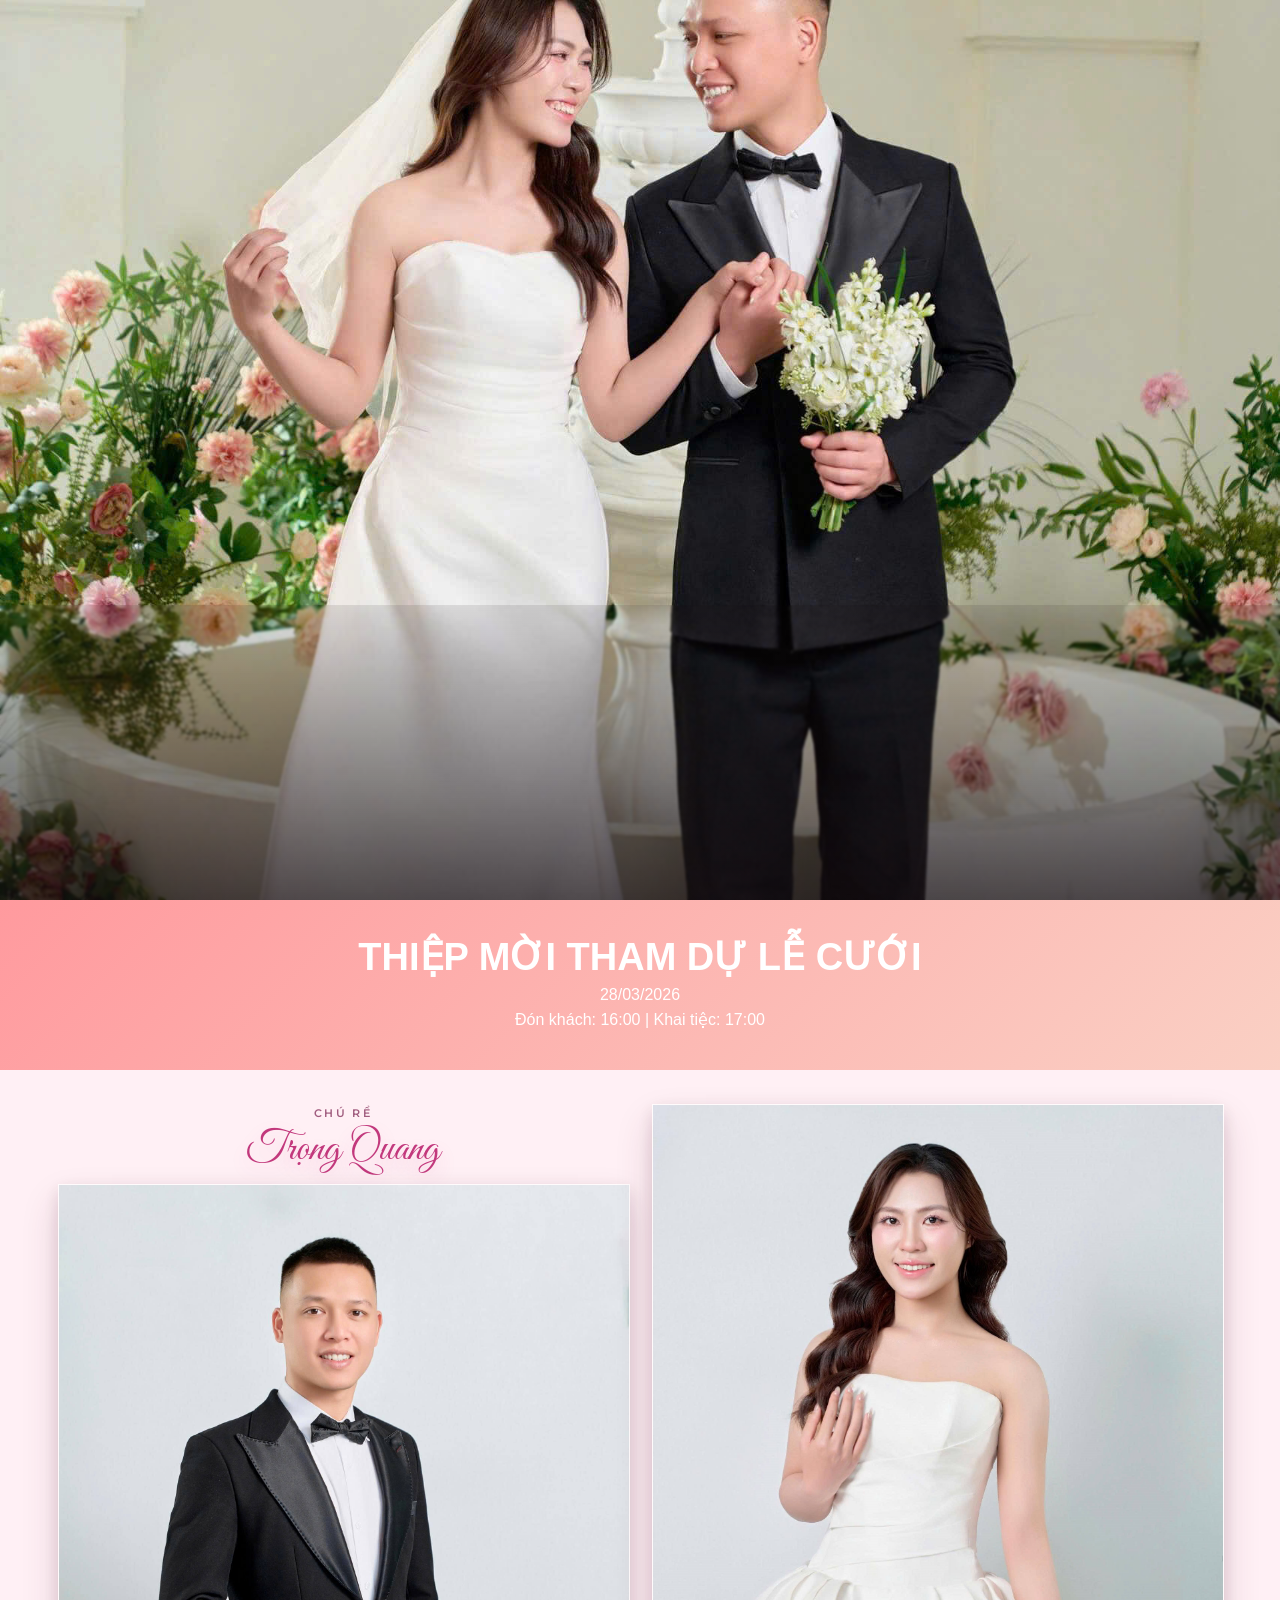
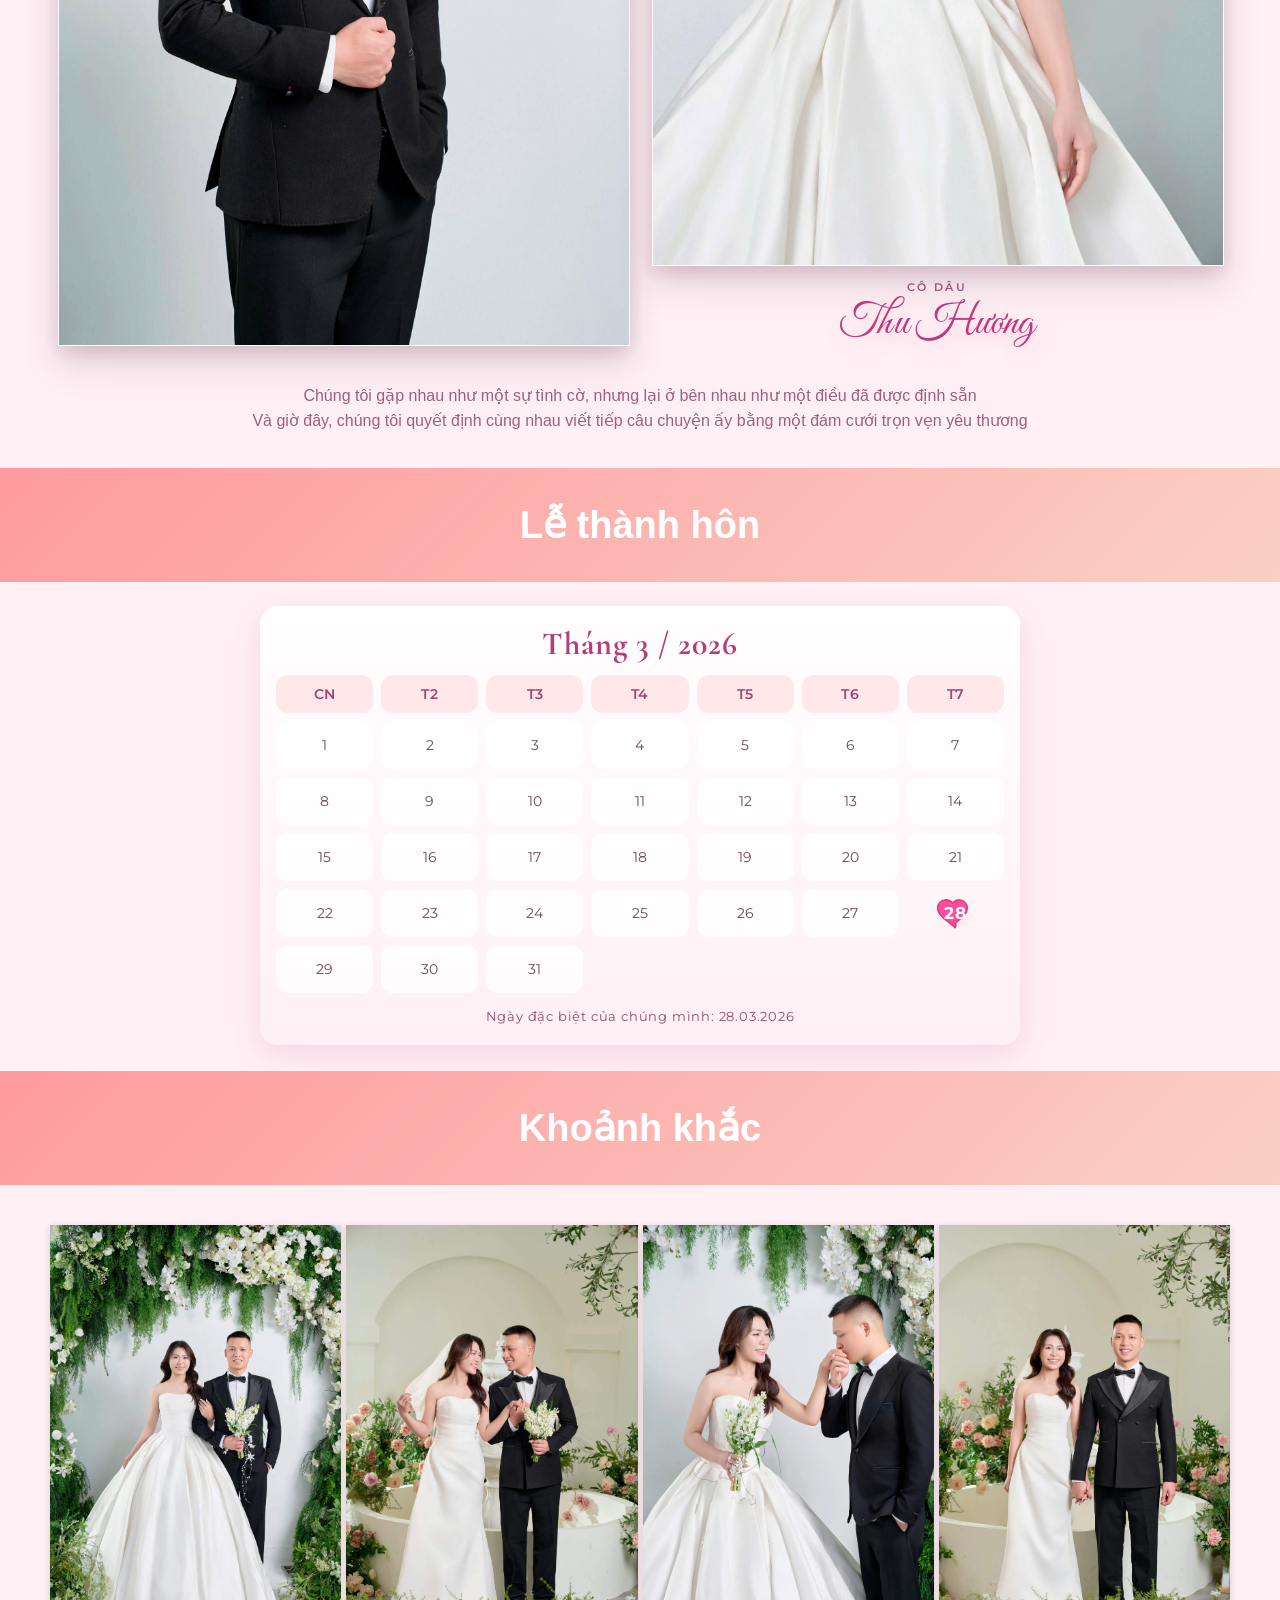
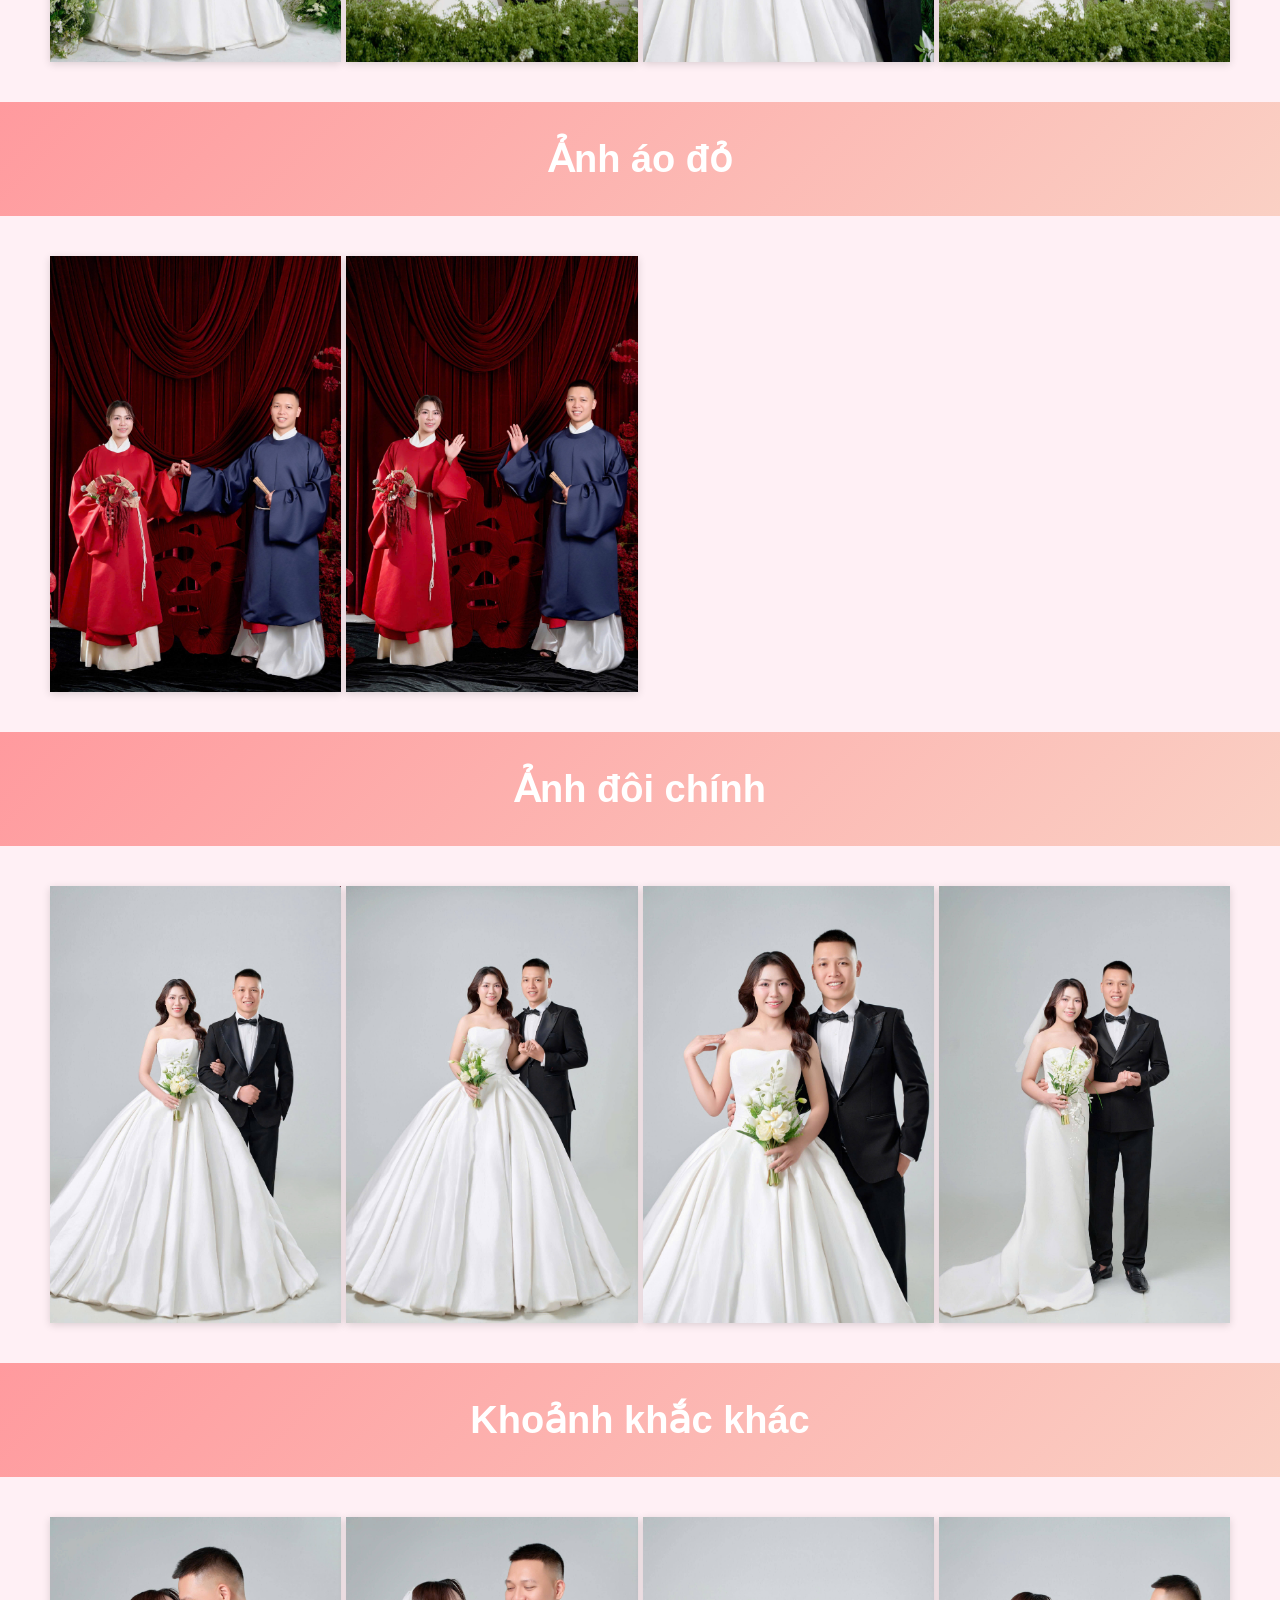
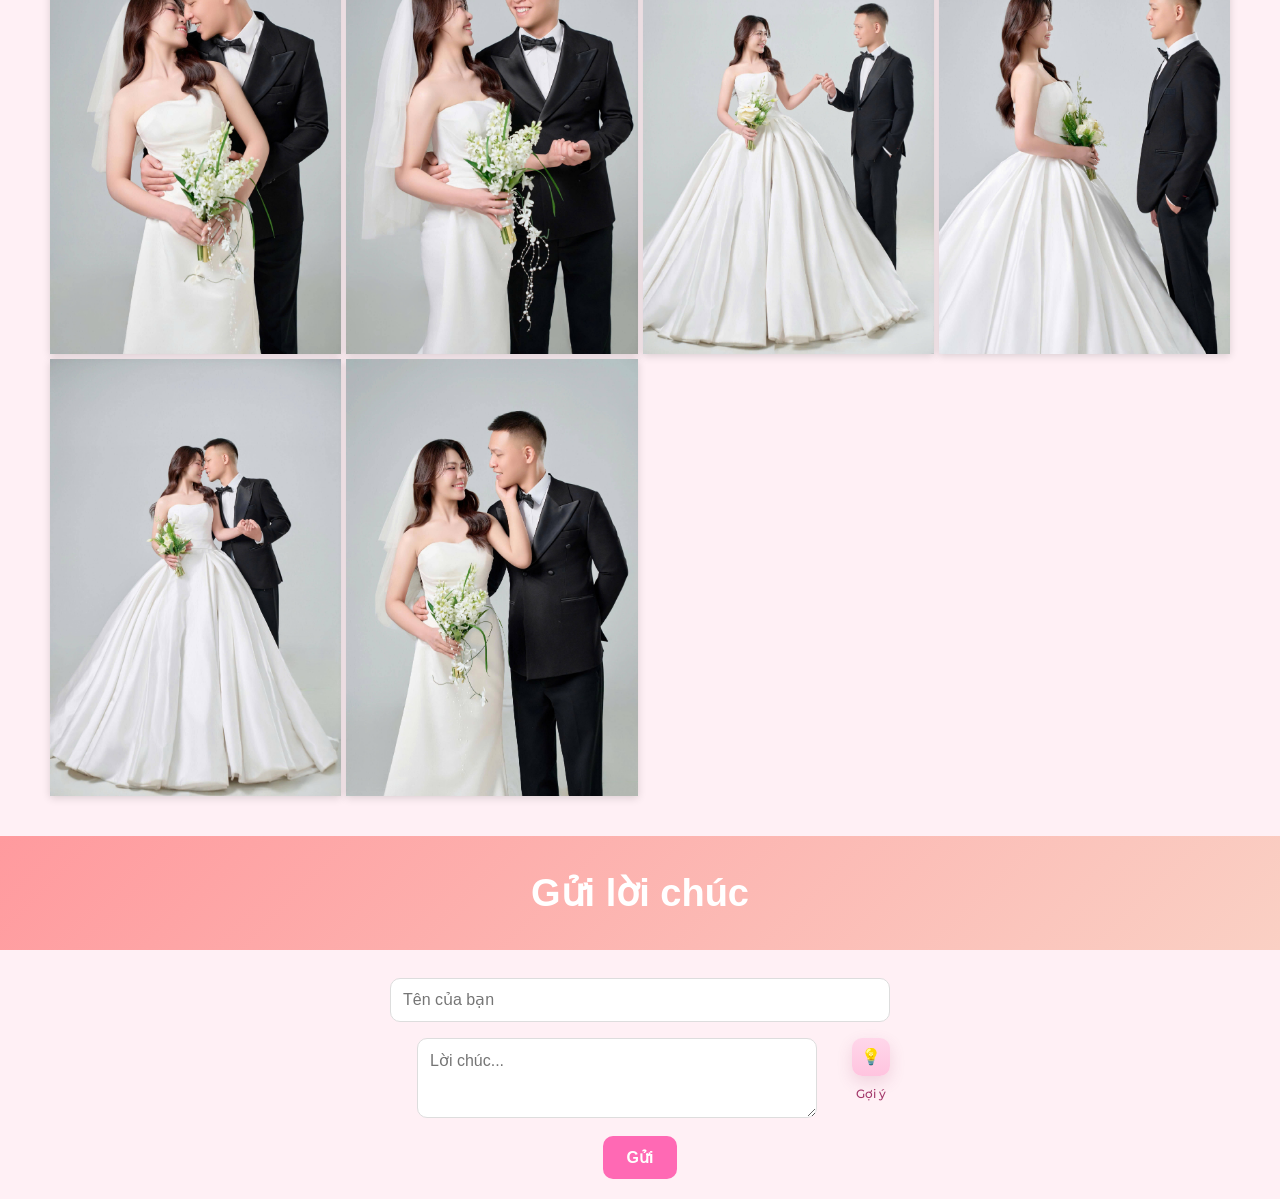
==== main.html @ e59d85f6 "Add files via upload" ====
<!DOCTYPE html>
<html lang="vi">
<head>
<meta charset="UTF-8">
<meta name="viewport" content="width=device-width, initial-scale=1.0">
<title>Thiệp cưới Quang & Hương 💖</title>

<style>
@import url('https://fonts.googleapis.com/css2?family=Cormorant+Garamond:wght@400;600;700&family=Great+Vibes&family=Montserrat:wght@500;600&display=swap');

body {
  margin: 0;
  font-family: 'Arial', sans-serif;
  background: #fff0f5;
  text-align: center;
  color: #333;
  padding: 0;
  overflow-x: hidden;
}

/* MỞ THIỆP */
#cover {
  position: fixed;
  inset: 0;
  z-index: 999;
  cursor: pointer;
  overflow: hidden;
}

#cover .left,
#cover .right {
  position: absolute;
  top: 0;
  bottom: 0;
  width: 50%;
  background: linear-gradient(160deg, #ff9a9e, #fad0c4);
  transition: transform 1s cubic-bezier(0.77, 0, 0.18, 1);
  overflow: hidden;
}

#cover .left  { left: 0; }
#cover .right { right: 0; }

#cover.split .left  { transform: translateX(-100%); }
#cover.split .right { transform: translateX(100%); }

#cover .xi-char {
  position: absolute;
  top: 50%;
  font-size: clamp(10rem, 28vw, 20rem);
  font-family: 'Cormorant Garamond', serif;
  line-height: 1;
  color: #f0c040;
  text-shadow:
    0 0 40px rgba(240, 180, 40, 0.5),
    0 2px 12px rgba(0, 0, 0, 0.4);
}

/* Left panel: show left half of 囍 */
#cover .left .xi-char {
  left: 100%;
  transform: translate(-50%, -50%);
}

/* Right panel: show right half of 囍 */
#cover .right .xi-char {
  right: 100%;
  transform: translate(50%, -50%);
}

#cover .cover-hint {
  position: absolute;
  bottom: 72px;
  left: 50%;
  transform: translateX(-50%);
  z-index: 2;
  font-family: 'Montserrat', sans-serif;
  font-size: 0.78rem;
  letter-spacing: 3.5px;
  text-transform: uppercase;
  color: rgba(255, 220, 170, 0.8);
  white-space: nowrap;
  pointer-events: none;
}

.hero {
  padding: 30px 15px;
  background: linear-gradient(135deg, #ff9a9e, #fad0c4);
  color: white;
  margin: 0;
  box-sizing: border-box;
  width: 100%;
}

h1 { 
  font-size: 38px; 
  margin: 5px 0;
  padding: 0;
}

h2 {
  font-size: 22px;
  margin: 8px 0;
  padding: 0;
}

p {
  font-size: 16px;
  margin: 3px 0;
  line-height: 1.4;
  padding: 0;
}

.info {
  background: white;
  margin: 0;
  padding: 15px;
  border-radius: 12px;
  box-shadow: 0 2px 8px rgba(0,0,0,0.1);
  box-sizing: border-box;
}

.family {
  display: flex;
  gap: 20px;
  justify-content: center;
  flex-wrap: wrap;
  margin: 0 auto;
  padding: 20px;
  box-sizing: border-box;
  width: 100%;
}

.family .info {
  width: 380px;
  margin: 0;
}

.family .info:first-child {
  background: #e6f0ff;
}

.family .info:last-child {
  background: #ffe6f0;
}

.gallery {
  display: flex;
  flex-wrap: wrap;
  justify-content: center;
  gap: 5px;
  padding: 5px;
  margin: 0 auto;
  box-sizing: border-box;
  width: 100%;
}

.gallery-section {
  width: 100%;
  margin: 30px auto;
  padding: 10px;
  box-sizing: border-box;
  max-width: 1200px;
}

.gallery-section h3 {
  font-size: 20px;
  color: #d946a6;
  margin-bottom: 15px;
}

.gallery-section .gallery {
  display: grid;
  grid-template-columns: repeat(4, 1fr);
  gap: 5px;
  margin: 0;
  padding: 0;
}

.gallery img {
  width: 100%;
  height: auto;
  border-radius: 0;
  box-shadow: 0 2px 8px rgba(0,0,0,0.15);
  transition: transform 0.3s;
  object-fit: cover;
}


.gallery img:hover {
  transform: scale(1.00);
}

.single-portrait {
  display: grid;
  grid-template-columns: repeat(2, minmax(0, 1fr));
  gap: 24px;
  align-items: stretch;
  max-width: 1200px;
  margin: 30px auto 18px;
  padding: 4px 18px 14px;
}

.portrait-item {
  display: flex;
  flex-direction: column;
  gap: 12px;
}

.single-portrait.portrait-ready .portrait-item {
  opacity: 0;
  animation: none;
}

.single-portrait.portrait-ready .groom-item {
  transform: translateX(-34vw) translateY(10px) scale(0.985);
}

.single-portrait.portrait-ready .bride-item {
  transform: translateX(34vw) translateY(10px) scale(0.985);
}

.single-portrait.portrait-ready.portrait-inview .portrait-item {
  animation: portraitReveal 2s cubic-bezier(0.2, 0.9, 0.2, 1) forwards;
}

.single-portrait.portrait-ready.portrait-inview .groom-item {
  animation-delay: 0.4s;
}

.single-portrait.portrait-ready.portrait-inview .bride-item {
  animation-delay: 0.75s;
}

.single-portrait .portrait-item img {
  width: 100%;
  aspect-ratio: 3 / 4;
  object-fit: cover;
  display: block;
  border-radius: 0;
  border: 1px solid rgba(255, 255, 255, 0.74);
  box-shadow:
    0 18px 35px rgba(84, 34, 58, 0.16),
    0 6px 16px rgba(84, 34, 58, 0.14),
    inset 0 -24px 40px rgba(14, 8, 11, 0.09);
  transition: transform 0.55s ease, box-shadow 0.55s ease, filter 0.55s ease;
  filter: saturate(1.02) contrast(1.01);
}

.single-portrait .portrait-item:hover img {
  transform: translateY(-4px);
  box-shadow:
    0 24px 42px rgba(84, 34, 58, 0.2),
    0 10px 20px rgba(84, 34, 58, 0.16),
    inset 0 -24px 40px rgba(14, 8, 11, 0.08);
  filter: saturate(1.05) contrast(1.02);
}

/* .single-portrait img {
  border-radius: 14px;
  border: 1px solid rgba(255, 255, 255, 0.58);
  box-shadow:
    0 10px 26px rgba(0, 0, 0, 0.22),
    0 2px 8px rgba(0, 0, 0, 0.14),
    inset 0 -38px 54px rgba(0, 0, 0, 0.16),
    inset 0 20px 30px rgba(255, 255, 255, 0.08);
} */

.groom-item img {
  margin: 0;
}

.bride-item img {
  margin: 0;
}

.portrait-note {
  background: transparent;
  border: none;
  border-radius: 0;
  box-shadow: none;
  padding: 2px 0 0;
  display: flex;
  flex-direction: column;
  align-items: center;
  gap: 4px;
  width: 100%;
}

.groom-item .portrait-note {
  margin: 0;
}

.bride-item .portrait-note {
  margin: 0;
}

.portrait-note .role {
  font-family: 'Montserrat', sans-serif;
  font-size: 11px;
  letter-spacing: 2.4px;
  font-weight: 600;
  color: #a15d7f;
}

.portrait-note .name {
  font-family: 'Great Vibes', cursive;
  font-size: 42px;
  line-height: 1.05;
  color: #c2387c;
  text-shadow: 0 8px 20px rgba(194, 56, 124, 0.2);
  margin-top: 4px;
}

@keyframes portraitReveal {
  from {
    opacity: 0;
    transform: translateX(var(--from-x, 0)) translateY(10px) scale(0.985);
  }
  to {
    opacity: 1;
    transform: translateX(0) translateY(0) scale(1);
  }
}

.single-portrait .groom-item {
  --from-x: -46vw;
}

.single-portrait .bride-item {
  --from-x: 46vw;
}

@media (prefers-reduced-motion: reduce) {
  .portrait-item {
    opacity: 1;
    transform: none;
    animation: none;
  }

  .single-portrait .portrait-item img {
    transition: none;
  }

  .single-portrait .portrait-item:hover img {
    transform: none;
  }
}

input, textarea {
  width: 80%;
  max-width: 500px;
  padding: 12px;
  margin: 8px auto;
  border-radius: 10px;
  border: 1px solid #ddd;
  font-size: 16px;
  font-family: Arial;
  box-sizing: border-box;
}

textarea {
  min-height: 80px;
  resize: vertical;
}

button {
  padding: 12px 24px;
  background: hotpink;
  color: white;
  border: none;
  border-radius: 10px;
  cursor: pointer;
  font-size: 16px;
  font-weight: bold;
  transition: background 0.3s;
  margin-top: 10px;
}

button:hover {
  background: #ff1493;
}

.comment {
  background: white;
  margin: 10px auto;
  padding: 15px;
  width: 85%;
  max-width: 500px;
  border-radius: 10px;
  text-align: left;
  box-shadow: 0 2px 5px rgba(0,0,0,0.1);
  box-sizing: border-box;
}

/* NÚT NHẠC */
.music-btn {
  position: fixed;
  bottom: 20px;
  right: 20px;
  background: hotpink;
  color: white;
  padding: 12px;
  border-radius: 50%;
  cursor: pointer;
  font-size: 20px;
  box-shadow: 0 2px 8px rgba(0,0,0,0.2);
  transition: transform 0.3s;
}

.music-btn:active {
  transform: scale(0.95);
}

/* Effects moved to effects.css */
/* Breakpoints moved to responsive.css */


/* LIGHTBOX */
#lightbox {
  position: fixed;
  top: 0;
  left: 0;
  width: 100%;
  height: 100%;
  background: rgba(255, 255, 255, 0.1);
  backdrop-filter: blur(4px);
  display: none;
  justify-content: center;
  align-items: center;
  z-index: 1000;
  opacity: 0;
  transition: opacity 0.3s ease;
}

#lightbox.active {
  display: flex;
  opacity: 1;
}

#lightbox img {
  max-width: 90%;
  max-height: 90%;
  object-fit: contain;
  border-radius: 10px;
  touch-action: manipulation;
  cursor: grab;
  animation: zoomIn 0.3s ease;
}

#lightbox img:active {
  cursor: grabbing;
}

#lightbox.closing img {
  animation: zoomOut 0.3s ease;
}

@keyframes zoomIn {
  from {
    transform: scale(0.8);
    opacity: 0;
  }
  to {
    transform: scale(1);
    opacity: 1;
  }
}

@keyframes zoomOut {
  from {
    transform: scale(1);
    opacity: 1;
  }
  to {
    transform: scale(0.8);
    opacity: 0;
  }
}

/* FIRST IMAGE */
.first-image-section {
  width: 100%;
  padding: 0;
  background: white;
  display: flex;
  justify-content: center;
  align-items: center;
  box-sizing: border-box;
  height: 100vh;
  overflow: hidden;
  position: relative;
}

.first-image-section img {
  width: 100%;
  height: 100%;
  object-fit: cover;
  border-radius: 0;
  box-shadow: none;
  cursor: pointer;
}

.first-image-overlay {
  position: absolute;
  bottom: 0;
  left: 0;
  right: 0;
  background: linear-gradient(to top, rgba(20, 12, 16, 0.72), rgba(20, 12, 16, 0.1));
  color: #fff;
  padding: 34px 20px 28px;
  text-align: center;
  backdrop-filter: blur(1px);
}

.first-image-overlay::before {
  content: "";
  display: block;
  width: 70px;
  height: 1px;
  margin: 0 auto 12px;
  background: rgba(255, 255, 255, 0.55);
  opacity: 0;
  transform: translateY(18px);
}

.first-image-overlay .main-text {
  font-family: 'Cormorant Garamond', serif;
  font-size: 56px;
  font-weight: 700;
  letter-spacing: 5px;
  text-transform: uppercase;
  margin: 0;
  line-height: 1.05;
  text-shadow: 0 4px 18px rgba(0, 0, 0, 0.45);
  opacity: 0;
  transform: translateY(24px);
}

.first-image-overlay .couple-name {
  font-family: 'Great Vibes', cursive;
  font-size: 46px;
  margin: 12px 0 6px;
  font-weight: 400;
  letter-spacing: 1px;
  text-shadow: 0 4px 16px rgba(0, 0, 0, 0.45);
  opacity: 0;
  transform: translateY(24px);
}

.first-image-overlay .wedding-date {
  font-family: 'Montserrat', sans-serif;
  font-size: 14px;
  letter-spacing: 3px;
  margin: 4px 0 0;
  font-weight: 600;
  opacity: 0;
  transform: translateY(20px);
}

.first-image-section.intro-animate .first-image-overlay::before {
  animation: fadeUp 1.2s ease-out forwards;
  animation-delay: 0.2s;
}

.first-image-section.intro-animate .first-image-overlay .main-text {
  animation: fadeUp 1.4s ease-out forwards;
  animation-delay: 0.35s;
}

.first-image-section.intro-animate .first-image-overlay .couple-name {
  animation: fadeUp 1.5s ease-out forwards;
  animation-delay: 0.65s;
}

.first-image-section.intro-animate .first-image-overlay .wedding-date {
  animation: fadeUp 1.6s ease-out forwards;
  animation-delay: 0.95s;
}

@keyframes fadeUp {
  from {
    opacity: 0;
    transform: translateY(48px);
  }
  to {
    opacity: 1;
    transform: translateY(0);
  }
}

/* Gợi ý lời chúc nhỏ gọn, tinh tế */
#suggested-wishes {
  position: relative;
  display: flex;
  flex-wrap: nowrap;
  gap: 7px;
  overflow-x: auto;
  overflow-y: hidden;
  max-width: 100%;
  padding: 2px 0 6px 0;
  margin-bottom: 7px;
  scrollbar-width: thin;
  scrollbar-color: #ffd1e6 #fff0f5;
  touch-action: pan-x;
}
#suggested-wishes::-webkit-scrollbar {
  height: 5px;
}
#suggested-wishes::-webkit-scrollbar-thumb {
  background: #ffd1e6;
  border-radius: 8px;
}
.wish-suggestion {
  background: #ffe6f3;
  color: #b43e78;
  border: none;
  border-radius: 18px;
  padding: 5px 14px;
  font-size: 13px;
  font-family: 'Montserrat', sans-serif;
  cursor: pointer;
  transition: background 0.18s, color 0.18s, box-shadow 0.18s;
  box-shadow: 0 1px 4px rgba(194, 56, 124, 0.06);
  white-space: nowrap;
  outline: none;
}
.wish-suggestion:hover, .wish-suggestion:focus {
  background: #ffd1e6;
  color: #a12d6b;
  box-shadow: 0 2px 8px rgba(194, 56, 124, 0.13);
}

#suggested-wishes.fade-left::before,
#suggested-wishes.fade-right::after {
  content: '';
  position: absolute;
  top: 0; bottom: 0;
  width: 22px;
  pointer-events: none;
  z-index: 2;
}
#suggested-wishes.fade-left::before {
  left: 0;
  background: linear-gradient(to right, #fff0f5 85%, transparent);
  display: block;
}
#suggested-wishes.fade-right::after {
  right: 0;
  background: linear-gradient(to left, #fff0f5 85%, transparent);
  display: block;
}

/* Nút gợi ý + dropdown tinh tế */
.suggest-row {
  position: relative;
  display: flex;
  align-items: stretch;
  gap: 8px;
  width: 80%;
  max-width: 500px;
  overflow: visible;
  z-index: 20;
}

.suggest-row .suggest-btn-wrapper {
  display: flex;
  flex-direction: column;
  align-items: center;
  justify-content: flex-start;
  gap: 2px; /* Reduce gap between button and label */
}

.suggest-row .suggest-btn {
  width: 38px;
  min-width: 38px;
  min-height: 38px;
  margin: 8px 0;
  padding: 0;
  border-radius: 10px;
  font-size: 16px;
  font-weight: 600;
  line-height: 1;
  background: linear-gradient(180deg, #ffd7ea, #ffc4df);
  color: #a3376a;
  box-shadow: 0 6px 16px rgba(163, 55, 106, 0.16);
}

.suggest-row .suggest-btn:hover {
  background: linear-gradient(180deg, #ffd0e6, #ffb9d8);
  color: #8f2d5b;
}

.suggest-row .suggest-label {
  font-size: 12px;
  color: #a3376a;
  font-family: 'Montserrat', sans-serif;
  font-weight: 500;
  text-align: center;
}

.suggest-dropdown {
  position: absolute;
  top: auto;
  bottom: calc(100% + 8px);
  right: 0;
  width: min(330px, 100%);
  max-height: 230px;
  overflow-y: auto;
  padding: 8px;
  border-radius: 14px;
  border: 1px solid #ffd3e7;
  background: rgba(255, 246, 251, 0.97);
  box-shadow: 0 18px 35px rgba(87, 20, 52, 0.16);
  backdrop-filter: blur(8px);
  display: none;
  z-index: 1400;
  transform-origin: bottom right;
}

.suggest-dropdown.open {
  display: grid;
  gap: 6px;
}

.suggest-dropdown-item {
  width: 100%;
  text-align: left;
  border: 0;
  margin: 0;
  padding: 9px 11px;
  border-radius: 10px;
  background: #fff;
  color: #94325f;
  font-size: 13px;
  font-family: 'Montserrat', sans-serif;
  font-weight: 500;
  cursor: pointer;
  transition: background 0.18s ease, transform 0.18s ease, color 0.18s ease;
}

.suggest-dropdown-item:hover,
.suggest-dropdown-item:focus {
  background: #ffe8f3;
  color: #7f2850;
  transform: translateY(-1px);
}

@media (max-width: 768px) {
  .suggest-row {
    width: 95%;
    max-width: 100%;
  }

  .suggest-row .suggest-btn {
    width: 36px;
    min-width: 36px;
    height: 36px;
    margin-top: 8px;
  }

  .suggest-dropdown {
    width: min(300px, 100%);
    right: 0;
  }
}

</style>
<link rel="stylesheet" href="effects.css">
<link rel="stylesheet" href="responsive.css">
<link rel="stylesheet" href="calendar.css">
</head>

<body>

<!-- LIGHTBOX -->
<div id="lightbox">
  <img id="lightboxImg" src="" alt="Ảnh phóng to">
</div>



<!-- NHẠC -->
<!-- <audio id="music" loop>
  <source src="music.mp3">
</audio>

<div class="music-btn" onclick="toggleMusic()">🎵</div> -->

<!-- FIRST IMAGE -->
<div class="first-image-section">
  <img src="images/first_image.jpg" alt="Ảnh đầu tiên" onclick="openLightboxFromFirstImage(event)">

  <div class="first-image-overlay">
    <p class="main-text">WE GET<br>MARRIED</p>
    <p class="couple-name">Trọng Quang & Thu Hương</p>
    <p class="wedding-date">28.3.2026</p>
  </div>
</div>
<div class="hero">
  <h1>THIỆP MỜI THAM DỰ LỄ CƯỚI</h1>
  <p>28/03/2026</p>
  <p>Đón khách: 16:00 | Khai tiệc: 17:00</p>
  <h2 id="countdown"></h2>
</div>


<div class="gallery single-portrait">
  <div class="portrait-item groom-item">
    <div class="portrait-note">
      <span class="role">CHÚ RỂ</span>
      <span class="name">Trọng Quang</span>
    </div>
    <img src="images/single_male.jpg" alt="Chú rể Trọng Quang">
  </div>
  <div class="portrait-item bride-item">
    <img src="images/single_female.jpg" alt="Cô dâu Thu Hương">
    <div class="portrait-note">
      <span class="role">CÔ DÂU</span>
      <span class="name">Thu Hương</span>
    </div>
  </div>
  <div class="text-block" style="grid-column: 1 / -1; margin-top: 12px; font-size: 20px; color: #a15d7f;">
    <p>Chúng tôi gặp nhau như một sự tình cờ, nhưng lại ở bên nhau như một điều đã được định sẵn</p>
    <p>Và giờ đây, chúng tôi quyết định cùng nhau viết tiếp câu chuyện ấy bằng một đám cưới trọn vẹn yêu thương</p>
  </div>
</div>


<!-- <div class="family">
  <div class="info">
    <h2>👨‍👩‍👦 Nhà Trai</h2>
    <p><b>Chú rể:</b> Chu Trọng Quang</p>
    <p><b>Bố mẹ:</b> Chu Trọng Tuyển - Phạm Thị Thúy</p>
    <p>📍 Nhà 21 ngõ 105, TDP Đình Cả, P. Vân Hà, Bắc Ninh</p>
  </div>

  <div class="info">
    <h2>👰 Nhà Gái</h2>
    <p><b>Cô dâu:</b> Chu Thị Thu Hương</p>
    <p><b>Bố mẹ:</b> Chu Thúc Long - Chu Thị Hà</p>
    <p>📍 Số 04, TDP Kẻ, P. Vân Hà, Bắc Ninh</p>
  </div>
</div> -->

<div class="hero">
  <h1>Lễ thành hôn</h1>
</div>

<div id="calendar-container"></div>


<div class="hero">
  <h1>Khoảnh khắc</h1>
</div>


<div class="gallery-section">
  <div class="gallery">
    <img src="images/combo_2_couple_1.jpg">
    <img src="images/combo_2_couple_2.jpg">
    <img src="images/combo_2_couple_3.jpg">
    <img src="images/combo_2_couple_4.jpg">
  </div>
</div>

<div class="hero">
  <h1>Ảnh áo đỏ</h1>
</div>

<div class="gallery-section">
  <div class="gallery">
    <img src="images/red_couple_1.jpg">
    <img src="images/red_couple_2.jpg">
  </div>
</div>

<div class="hero">
  <h1>Ảnh đôi chính</h1>
</div>

<div class="gallery-section">
  <div class="gallery">
    <img src="images/couple_1.jpg">
    <img src="images/couple_2.jpg">
    <img src="images/photo_1.jpg">
    <img src="images/photo_15.jpg">
  </div>
</div>

<div class="hero">
  <h1>Khoảnh khắc khác</h1>
</div>

<div class="gallery-section">
  <div class="gallery">
    <img src="images/photo_5.jpg">
    <img src="images/photo_6.jpg">
    <img src="images/photo_8.jpg">
    <img src="images/photo_9.jpg">
    <img src="images/photo_11.jpg">
    <img src="images/photo_13.jpg">
    
  </div>
</div>

<div class="hero">
  <h1>Gửi lời chúc</h1>
</div>

<div style="display: flex; flex-direction: column; align-items: center; padding: 20px; box-sizing: border-box; width: 100%;">
  <input id="name" placeholder="Tên của bạn" style="display: block;">
  <div class="suggest-row">
    <textarea id="msg" placeholder="Lời chúc..."></textarea>
    <div class="suggest-btn-wrapper">
      <button type="button" id="open-wish-dropdown" class="suggest-btn" title="Gợi ý lời chúc">💡</button>
      <span class="suggest-label">Gợi ý</span>
    </div>
    <div id="wish-dropdown-list" class="suggest-dropdown">
      <button class="suggest-dropdown-item" data-msg="Chúc hai bạn luôn yêu thương, thấu hiểu và đồng hành cùng nhau đến trọn đời.">
        Chúc hai bạn luôn yêu thương, thấu hiểu và đồng hành cùng nhau đến trọn đời.
      </button>

      <button class="suggest-dropdown-item" data-msg="Chúc tình yêu của hai bạn luôn ngọt ngào, dù thời gian trôi qua vẫn không phai nhạt.">
        Chúc tình yêu của hai bạn luôn ngọt ngào, dù thời gian trôi qua vẫn không phai nhạt.
      </button>

      <button class="suggest-dropdown-item" data-msg="Chúc hai bạn luôn nắm tay nhau qua mọi thử thách, cùng nhau xây dựng một mái ấm hạnh phúc.">
        Chúc hai bạn luôn nắm tay nhau qua mọi thử thách, cùng nhau xây dựng một mái ấm hạnh phúc.
      </button>

      <button class="suggest-dropdown-item" data-msg="Chúc cuộc hai bạn luôn hạnh phúc và tràn đầy những khoảnh khắc đáng nhớ.">
        Chúc cuộc hai bạn luôn hạnh phúc và tràn đầy những khoảnh khắc đáng nhớ.
      </button>

      <button class="suggest-dropdown-item" data-msg="Chúc hai bạn mãi là điểm tựa của nhau, cùng nhau viết nên câu chuyện tình yêu thật đẹp và bền lâu.">
        Chúc hai bạn mãi là điểm tựa của nhau, cùng nhau viết nên câu chuyện tình yêu thật đẹp và bền lâu.
      </button>
    </div>
  </div>
  <button onclick="send()">Gửi</button>
</div>

<div id="comments"></div>

<!-- Firebase -->
<script src="https://www.gstatic.com/firebasejs/10.7.1/firebase-app-compat.js"></script>
<script src="https://www.gstatic.com/firebasejs/10.7.1/firebase-firestore-compat.js"></script>
<script src="app.js"></script>
<script src="calendar.js"></script>
<script src="scripts.js"></script>
<script>
// Dropdown gợi ý lời chúc tinh tế
document.addEventListener('DOMContentLoaded', function() {
  var btn = document.getElementById('open-wish-dropdown');
  var list = document.getElementById('wish-dropdown-list');
  var textarea = document.getElementById('msg');
  if (btn && list) {
    btn.setAttribute('aria-expanded', 'false');

    function setOpenState(isOpen) {
      list.classList.toggle('open', isOpen);
      btn.setAttribute('aria-expanded', isOpen ? 'true' : 'false');
    }

    btn.addEventListener('click', function(e) {
      e.stopPropagation();
      setOpenState(!list.classList.contains('open'));
    });

    list.querySelectorAll('.suggest-dropdown-item').forEach(function(item) {
      item.addEventListener('click', function() {
        textarea.value = item.getAttribute('data-msg');
        textarea.focus();
        setOpenState(false);
      });
    });

    document.addEventListener('click', function(e) {
      if (!list.contains(e.target) && !btn.contains(e.target)) {
        setOpenState(false);
      }
    });

    document.addEventListener('keydown', function(e) {
      if (e.key === 'Escape') {
        setOpenState(false);
      }
    });
  }
});
</script>

</body>
</html>
---- effects.css ----
/* TUYẾT RƠI MỜ ẢO */
.dropDown {
  position: fixed;
  top: -12vh;
  left: 0;
  pointer-events: none;
  transform: translate3d(0, 0, 0);
  animation: snowFall linear forwards;
  z-index: 1200;
  will-change: transform, opacity;
}

.dropDown .snow-core {
  display: block;
  font-size: var(--size, 18px);
  line-height: 1;
  color: hsla(var(--hue, 205), 90%, 96%, 0.96);
  text-shadow:
    0 0 4px rgba(220, 243, 255, 0.9),
    0 0 10px rgba(190, 231, 255, 0.8),
    0 0 18px rgba(170, 223, 255, 0.56);
  filter: blur(var(--blur, 0px)) saturate(1.05);
  opacity: var(--alpha, 0.9);
  animation:
    snowSway var(--swayDur, 3.8s) ease-in-out infinite,
    snowTwinkle var(--twinkleDur, 1.9s) ease-in-out infinite;
}

.dropDown .snow-core::after {
  content: "";
  position: absolute;
  width: calc(var(--size, 18px) * 0.35);
  height: calc(var(--size, 18px) * 0.35);
  top: 18%;
  left: 56%;
  border-radius: 50%;
  background: radial-gradient(circle, rgba(255, 255, 255, 0.9), rgba(255, 255, 255, 0));
  filter: blur(1px);
  mix-blend-mode: screen;
}

.dropDown .snow-glow {
  position: absolute;
  inset: -14px;
  border-radius: 50%;
  background: radial-gradient(circle, rgba(210, 240, 255, 0.42), rgba(210, 240, 255, 0));
  filter: blur(4px);
  animation: snowGlowPulse 2.6s ease-in-out infinite;
}

@keyframes snowFall {
  0% {
    transform: translate3d(0, -12vh, 0) scale(0.7);
    opacity: 0;
  }
  8% {
    opacity: 1;
  }
  100% {
    transform: translate3d(var(--drift, 0px), 110vh, 0) scale(1);
    opacity: 0;
  }
}

@keyframes snowSway {
  0%,
  100% {
    transform: translateX(0) rotate(0deg);
  }
  25% {
    transform: translateX(-14px) rotate(-7deg);
  }
  75% {
    transform: translateX(16px) rotate(7deg);
  }
}

@keyframes snowTwinkle {
  0%,
  100% {
    opacity: 0.72;
    filter: blur(var(--blur, 0px)) saturate(1.02);
  }
  50% {
    opacity: 1;
    filter: blur(var(--blur, 0px)) saturate(1.12) brightness(1.18);
  }
}

@keyframes snowGlowPulse {
  0%,
  100% {
    opacity: 0.24;
    transform: scale(0.92);
  }
  50% {
    opacity: 0.52;
    transform: scale(1.12);
  }
}
---- responsive.css ----
@media (max-width: 768px) {
  .dropDown {
    z-index: 1100;
  }
}

/* TABLET - 769px to 1024px */
@media (min-width: 769px) and (max-width: 1024px) {
  h1 { font-size: 32px; }
  h2 { font-size: 20px; }

  .gallery img {
    width: 100%;
    height: 250px; /* hoặc 200px tùy thích */
    object-fit: cover;
  }

  .family .info {
    width: 350px;
  }

  .gallery-section .gallery {
    grid-template-columns: repeat(3, 1fr);
    gap: 5px;
  }
}

/* ULTRAWIDE 18:9 ASPECT RATIO */
@media (min-aspect-ratio: 18/9) and (min-width: 1025px) {
  .gallery-section .gallery {
    grid-template-columns: repeat(5, 1fr);
    gap: 8px;
  }

  .family {
    flex-direction: row;
    justify-content: center;
    max-width: 1400px;
    margin: 0 auto;
  }

  .family .info {
    width: 30%;
    min-width: 300px;
  }

  .gallery-section {
    max-width: 1400px;
    margin: 5px 0;
  }
}

/* MOBILE - DƯỚI 768px */
@media (max-width: 768px) {
  #cover h1 {
    font-size: 1.8rem;
  }

  #cover p {
    font-size: 1rem;
  }

  .hero {
    padding: 40px 15px;
  }

  h1 {
    font-size: 24px;
  }

  h2 {
    font-size: 18px;
  }

  p {
    font-size: 14px;
  }

  .family {
    flex-direction: column;
    align-items: center;
    gap: 15px;
  }

  .family .info {
    width: 90%;
    padding: 15px;
  }

  .gallery {
    margin: 0 auto;
  }

  .gallery img {
    width: 100%;
    height: 250px; /* hoặc 200px tùy thích */
    object-fit: cover;
  }

  .gallery-section {
    margin: 5px 0;
    padding: 8px;
  }

  .gallery-section h3 {
    font-size: 16px;
  }

  .gallery-section .gallery {
    grid-template-columns: repeat(2, 1fr);
    gap: 6px;
  }

  .single-portrait {
    gap: 12px;
    margin: 20px auto 12px;
    padding: 2px 8px 10px;
  }

  .single-portrait .portrait-item {
    gap: 8px;
  }

  .single-portrait .portrait-item img {
    aspect-ratio: 3 / 4;
    border-radius: 0;
  }

  .groom-item img {
    margin: 0;
  }

  .bride-item img {
    margin: 0;
  }

  .portrait-note {
    padding: 0;
  }

  .portrait-note .role {
    font-size: 10px;
    letter-spacing: 1.8px;
  }

  .portrait-note .name {
    font-size: 33px;
  }

  input, textarea {
    width: 90%;
    max-width: 100%;
    padding: 10px;
    margin: 6px auto;
    font-size: 14px;
  }

  button {
    width: 90%;
    padding: 12px;
    font-size: 14px;
  }

  .comment {
    width: 90%;
    padding: 12px;
    font-size: 14px;
  }

  .music-btn {
    padding: 10px;
    bottom: 15px;
    right: 15px;
    font-size: 18px;
  }
}

/* MOBILE ULTRAWIDE 18:9 */
@media (max-width: 768px) and (min-aspect-ratio: 18/9) {
  .gallery-section .gallery {
    grid-template-columns: repeat(2, 1fr);
    gap: 4px;
  }

  .single-portrait {
    gap: 10px;
    padding: 2px 8px 10px;
  }

  .groom-item img {
    margin: 0;
  }

  .bride-item img {
    margin: 0;
  }

  .portrait-note .name {
    font-size: 28px;
  }

  .family {
    flex-direction: row;
    flex-wrap: wrap;
    gap: 20px;
  }

  .family .info {
    width: 45%;
    min-width: 280px;
  }
}

/* ĐIỆN THOẠI NHỎ - DƯỚI 480px */
@media (max-width: 480px) {
  #cover h1 {
    font-size: 1.5rem;
  }

  #cover p {
    font-size: 0.9rem;
  }

  .hero {
    padding: 30px 10px;
  }

  h1 {
    font-size: 20px;
    margin: 8px 0;
  }

  h2 {
    font-size: 16px;
    margin: 10px 0;
  }

  p {
    font-size: 13px;
    margin: 6px 0;
  }

  .info {
    margin: 12px;
    padding: 12px;
  }

  .family .info {
    width: 95%;
  }

  .gallery img {
    width: 100%;
    height: 250px; /* hoặc 200px tùy thích */
    object-fit: cover;
  }

  .gallery-section {
    margin: 5px 0;
    padding: 8px;
  }

  .gallery-section h3 {
    font-size: 14px;
    margin-bottom: 10px;
  }

  .gallery-section .gallery {
    grid-template-columns: repeat(2, 1fr);
    gap: 4px;
  }

  input, textarea {
    width: 95%;
    padding: 10px;
    margin: 5px auto;
  }

  button {
    width: 95%;
    padding: 10px;
    font-size: 13px;
  }

  .comment {
    width: 95%;
    padding: 10px;
    font-size: 13px;
    margin: 8px auto;
  }

  .music-btn {
    padding: 8px;
    width: 40px;
    height: 40px;
    display: flex;
    align-items: center;
    justify-content: center;
    bottom: 10px;
    right: 10px;
    font-size: 16px;
  }
}

/* ĐIỆN THOẠI NHỎ 18:9 ULTRAWIDE */
@media (max-width: 480px) and (min-aspect-ratio: 18/9) {
  .gallery-section .gallery {
    grid-template-columns: repeat(3, 1fr);
    gap: 4px;
  }

  .hero {
    padding: 20px 8px;
  }

  h1 {
    font-size: 18px;
  }

  h2 {
    font-size: 14px;
  }

  p {
    font-size: 12px;
  }
}

@media (max-width: 768px) {
  .first-image-overlay .main-text {
    font-size: 42px;
    letter-spacing: 3px;
  }

  .first-image-overlay .couple-name {
    font-size: 36px;
  }

  .first-image-overlay .wedding-date {
    font-size: 15px;
    letter-spacing: 2px;
  }

  .first-image-overlay {
    padding: 26px 15px 20px;
  }
}

@media (max-width: 480px) {
  .first-image-overlay .main-text {
    font-size: 34px;
    letter-spacing: 2px;
  }

  .first-image-overlay .couple-name {
    font-size: 30px;
  }

  .first-image-overlay .wedding-date {
    font-size: 13px;
    letter-spacing: 1.5px;
  }

  .first-image-overlay {
    padding: 22px 12px 16px;
  }
}
---- calendar.css ----
.calendar-section {
  width: 100%;
  max-width: 760px;
  margin: 24px auto 26px;
  padding: 18px 16px 20px;
  background: linear-gradient(180deg, rgba(255, 255, 255, 0.95), rgba(255, 240, 245, 0.95));
  border-radius: 18px;
  box-shadow: 0 10px 30px rgba(194, 56, 124, 0.14);
  box-sizing: border-box;
}

.calendar-section h2 {
  margin: 0 0 12px;
  font-family: 'Cormorant Garamond', serif;
  font-size: 32px;
  letter-spacing: 1px;
  color: #b43e78;
}

.calendar-grid {
  display: grid;
  grid-template-columns: repeat(7, minmax(0, 1fr));
  gap: 8px;
}

.calendar-cell {
  min-height: 48px;
  display: flex;
  align-items: center;
  justify-content: center;
  border-radius: 12px;
  font-family: 'Montserrat', sans-serif;
  font-size: 14px;
  color: #6d4a59;
  background: rgba(255, 255, 255, 0.82);
}

.calendar-cell.day-name {
  min-height: 38px;
  background: rgba(255, 182, 193, 0.3);
  color: #a14672;
  font-weight: 600;
  letter-spacing: 0.3px;
}

.calendar-cell.empty {
  background: transparent;
  box-shadow: none;
}


.calendar-cell.wedding-day {
  position: relative;
  color: #fff;
  font-weight: 700;
  background: none;
  z-index: 1;
  padding: 0;
}

.heart-wrapper {
  display: flex;
  align-items: center;
  justify-content: center;
  position: relative;
  width: 38px;
  height: 35px;
}

.heart-svg {
  display: block;
  position: absolute;
  left: 0;
  top: 0;
  width: 38px;
  height: 35px;
  z-index: 0;
}

.heart-day {
  position: absolute;
  left: 0;
  top: 0;
  width: 38px;
  height: 35px;
  display: flex;
  align-items: center;
  justify-content: center;
  font-family: 'Montserrat', sans-serif;
  font-size: 17px;
  font-weight: 700;
  color: #fff;
  z-index: 1;
  pointer-events: none;
  letter-spacing: 0.5px;
  text-shadow: 0 2px 8px #e13e7b44;
}

.calendar-note {
  margin: 14px 0 0;
  font-family: 'Montserrat', sans-serif;
  font-size: 13px;
  letter-spacing: 0.8px;
  color: #8f4d6d;
}
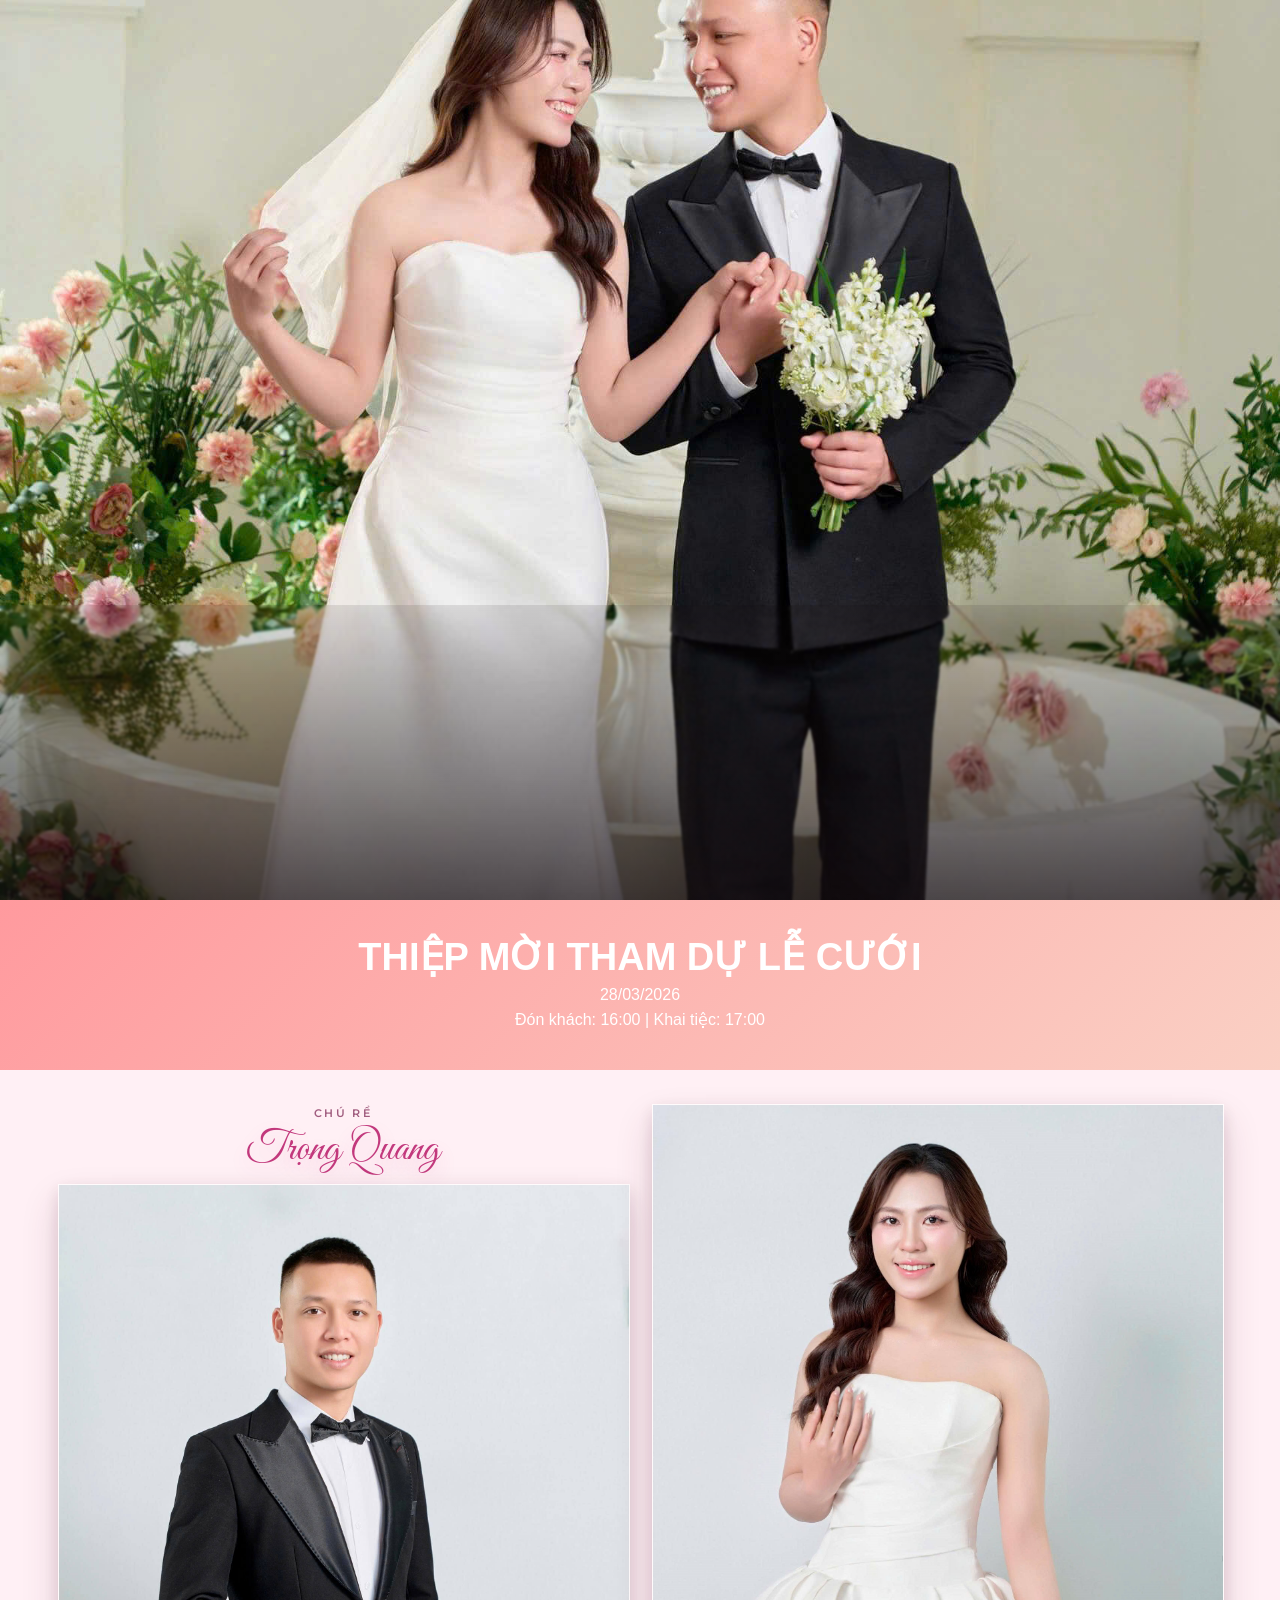
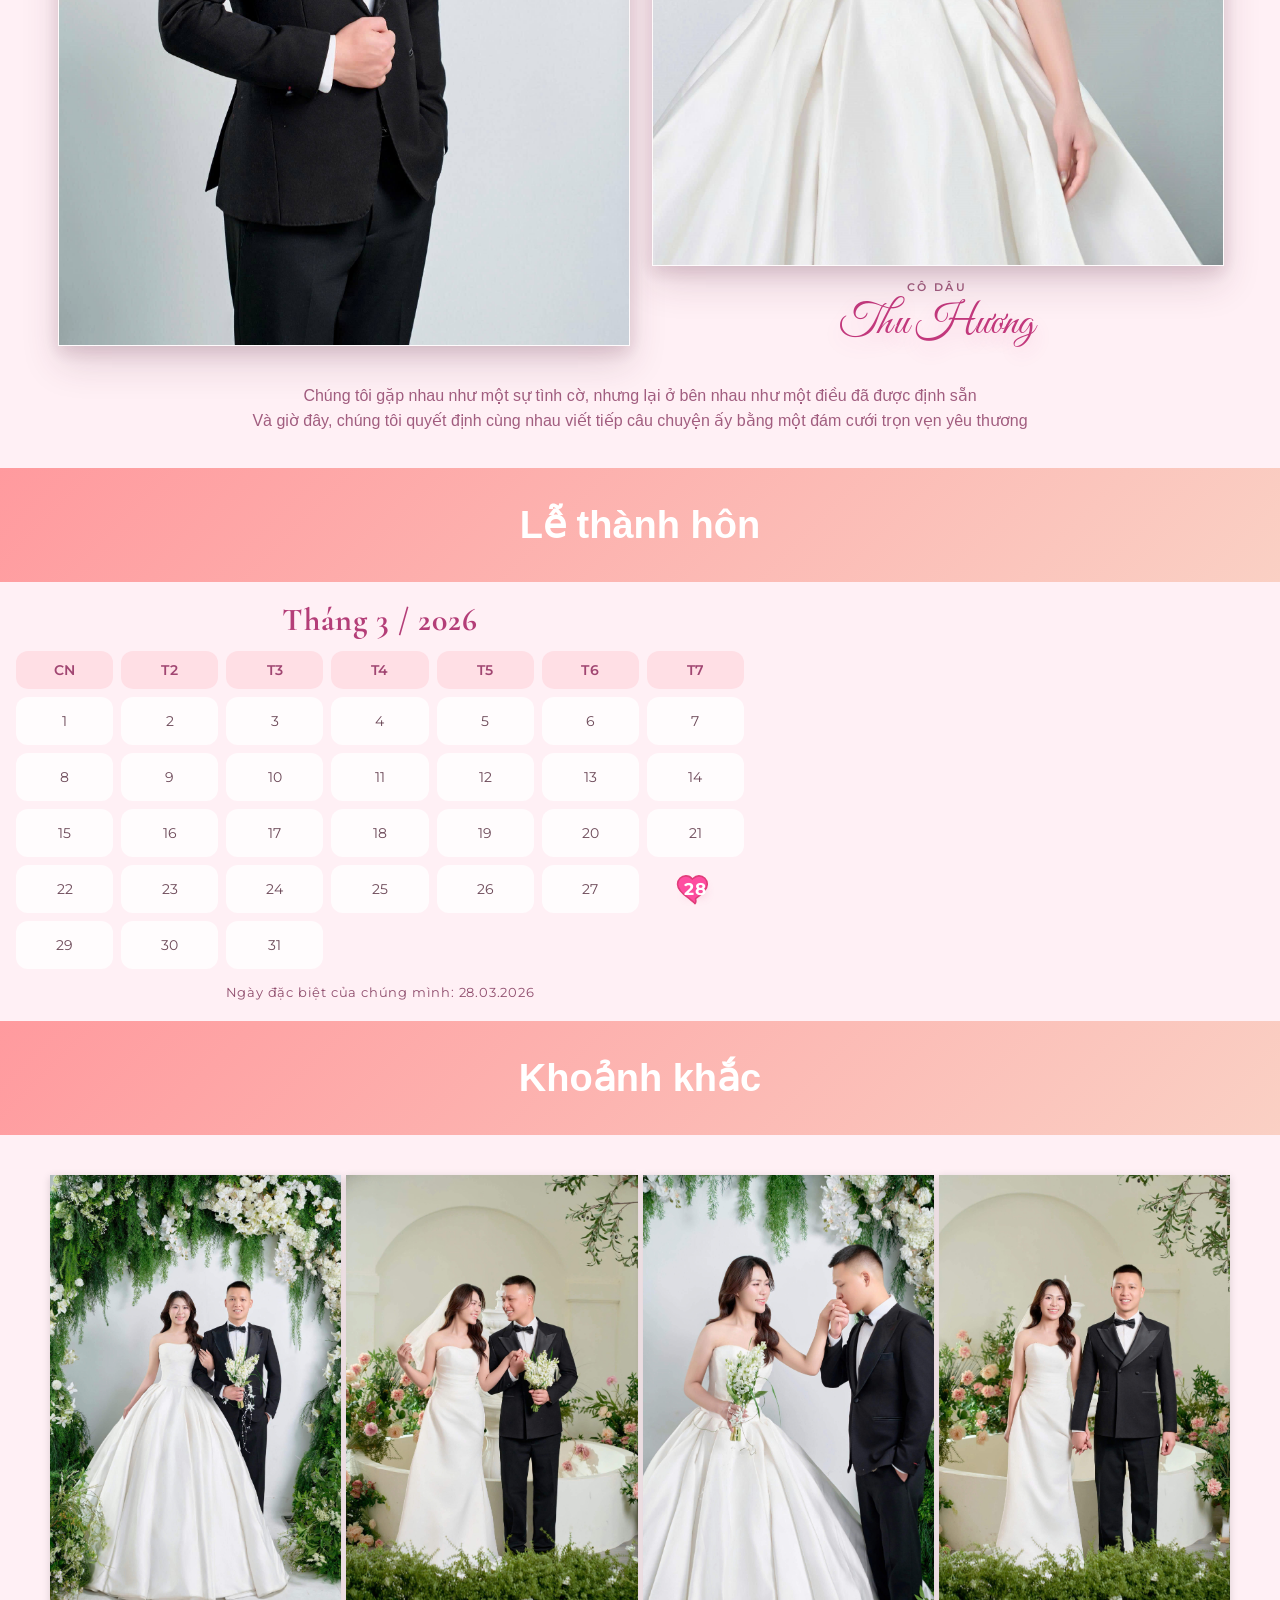
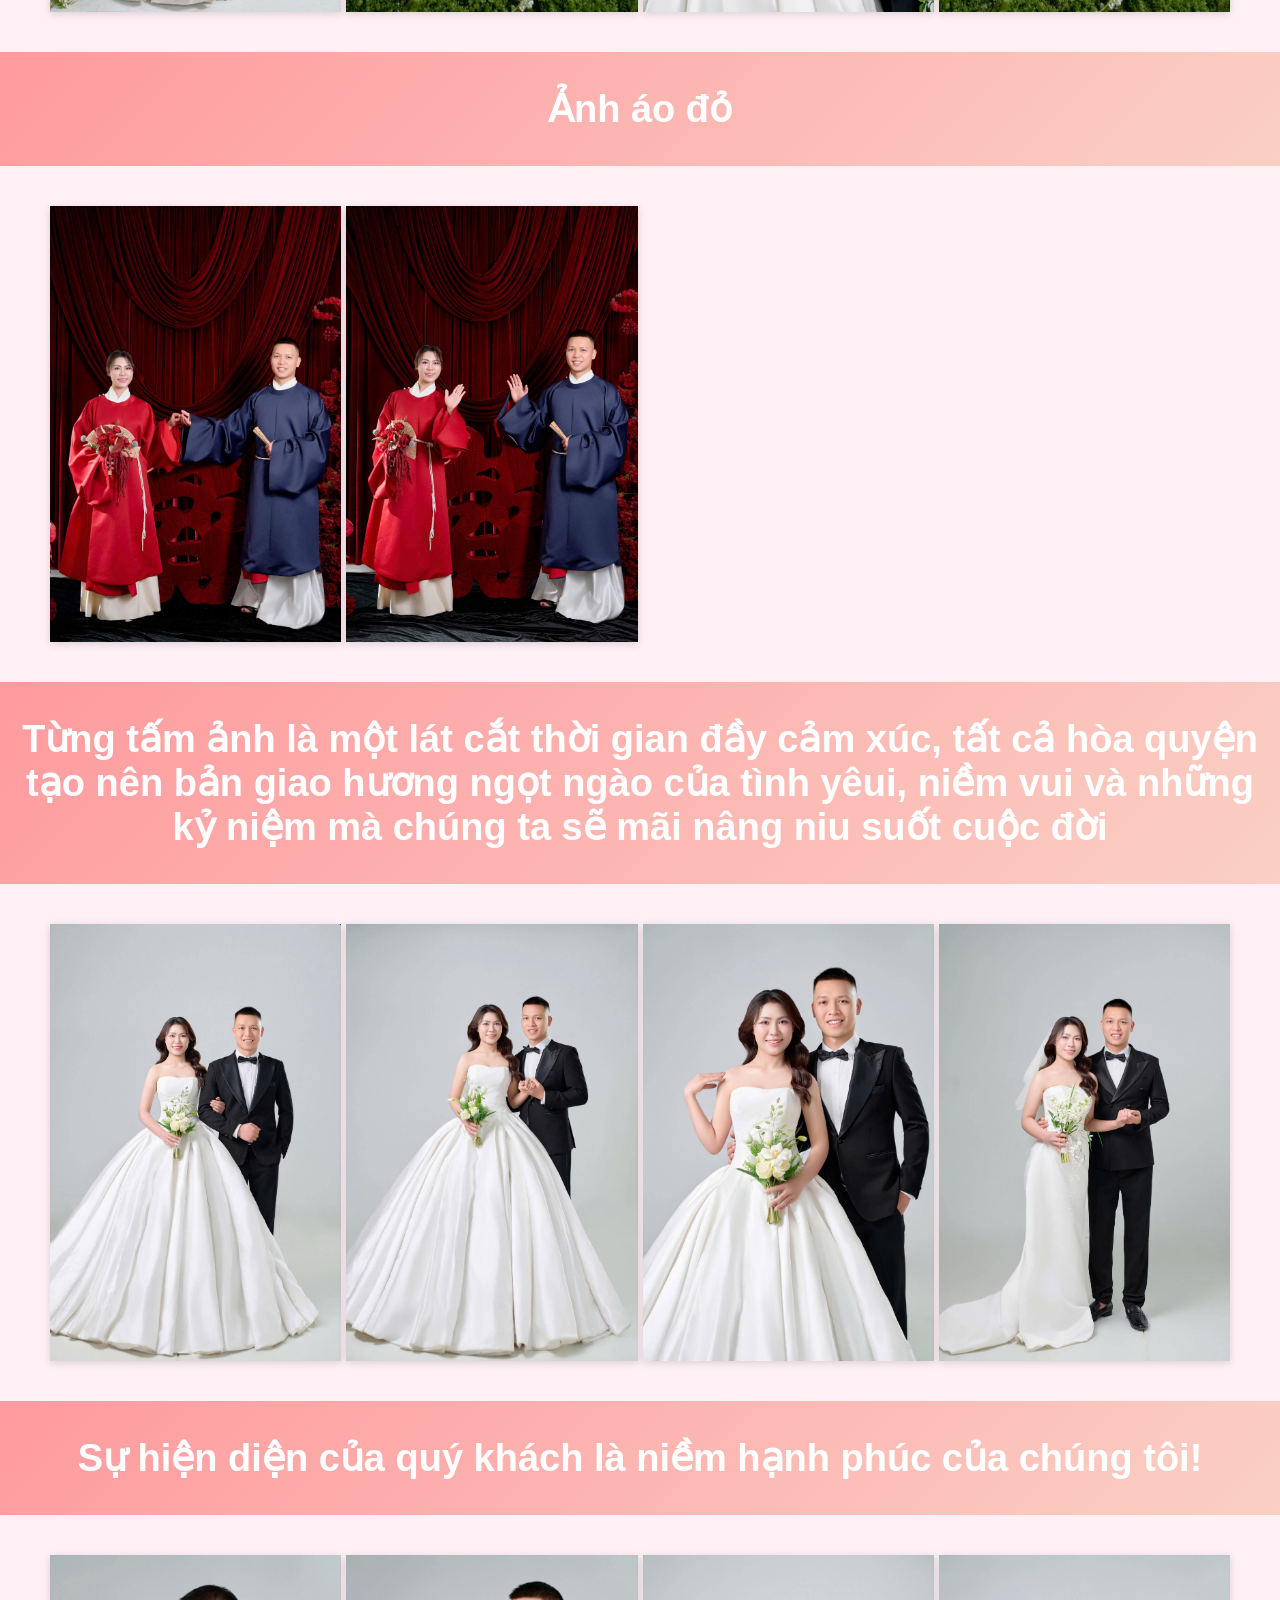
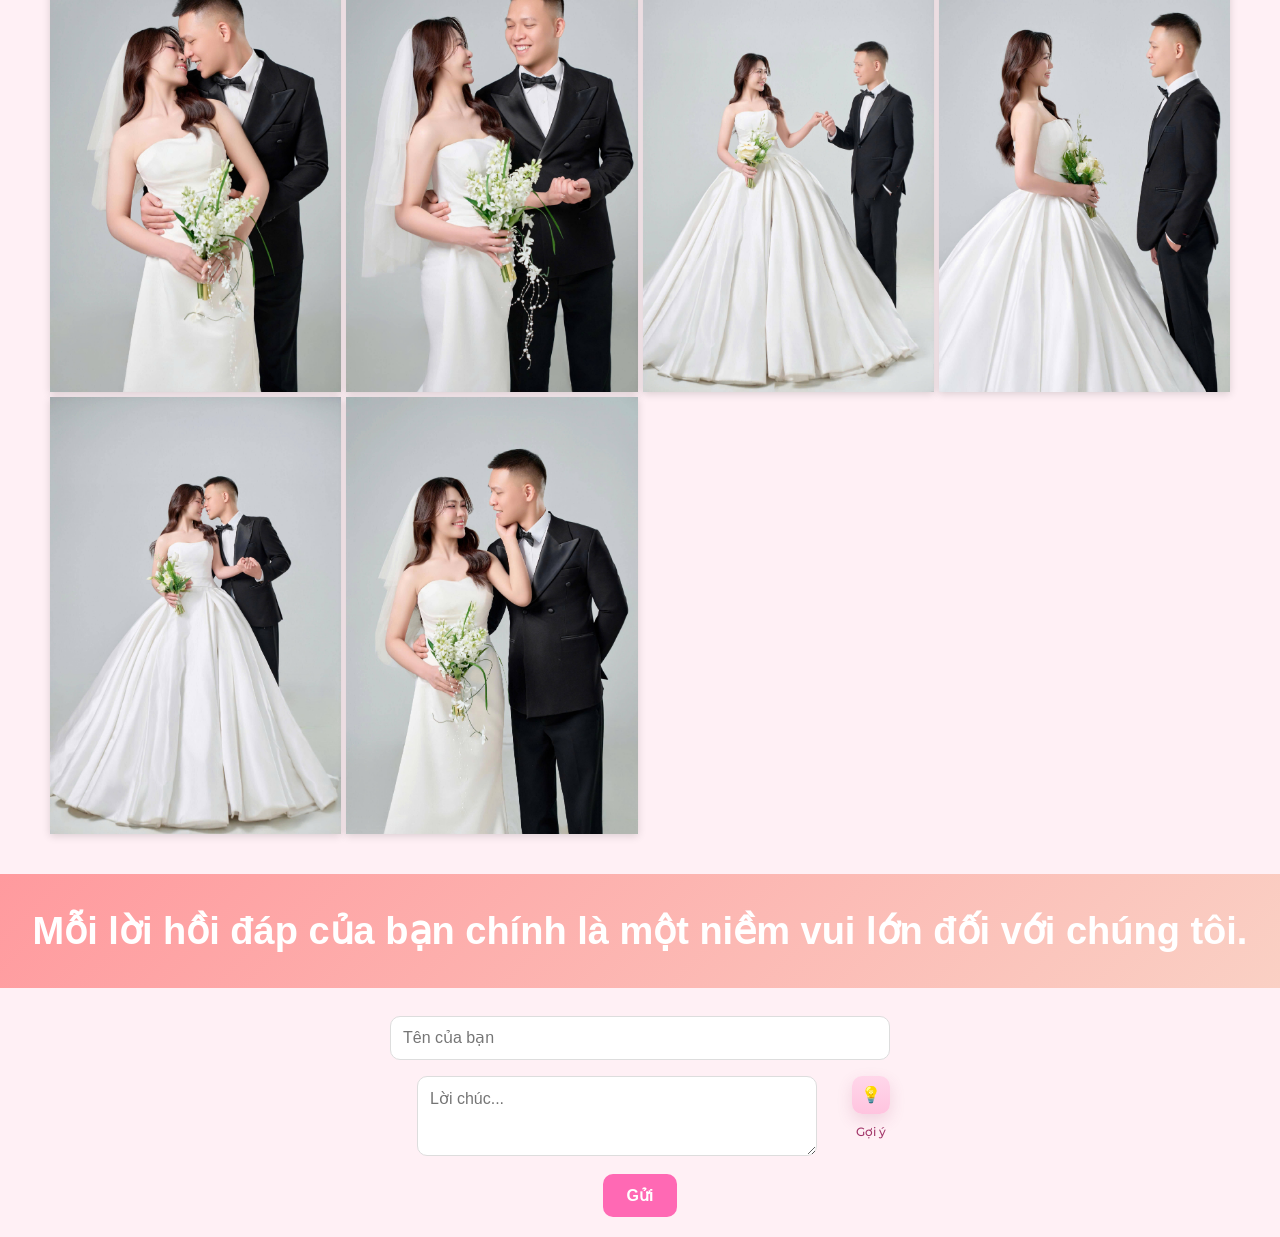
==== commit 88aaed1d: "Add files via upload" ====
--- a/main.html
+++ b/main.html
@@ -877,7 +877,7 @@
 </div>
 
 <div class="hero">
-  <h1>Ảnh đôi chính</h1>
+  <h1>Từng tấm ảnh là một lát cắt thời gian đầy cảm xúc, tất cả hòa quyện tạo nên bản giao hương ngọt ngào của tình yêui, niềm vui và những kỷ niệm mà chúng ta sẽ mãi nâng niu suốt cuộc đời</h1>
 </div>
 
 <div class="gallery-section">
@@ -890,7 +890,7 @@
 </div>
 
 <div class="hero">
-  <h1>Khoảnh khắc khác</h1>
+  <h1>Sự hiện diện của quý khách là niềm hạnh phúc của chúng tôi!</h1>
 </div>
 
 <div class="gallery-section">
@@ -906,7 +906,7 @@
 </div>
 
 <div class="hero">
-  <h1>Gửi lời chúc</h1>
+  <h1>Mỗi lời hồi đáp của bạn chính là một niềm vui lớn đối với chúng tôi.</h1>
 </div>
 
 <div style="display: flex; flex-direction: column; align-items: center; padding: 20px; box-sizing: border-box; width: 100%;">
--- a/calendar.css
+++ b/calendar.css
@@ -1,11 +1,7 @@
 .calendar-section {
   width: 100%;
   max-width: 760px;
-  margin: 24px auto 26px;
   padding: 18px 16px 20px;
-  background: linear-gradient(180deg, rgba(255, 255, 255, 0.95), rgba(255, 240, 245, 0.95));
-  border-radius: 18px;
-  box-shadow: 0 10px 30px rgba(194, 56, 124, 0.14);
   box-sizing: border-box;
 }
 
